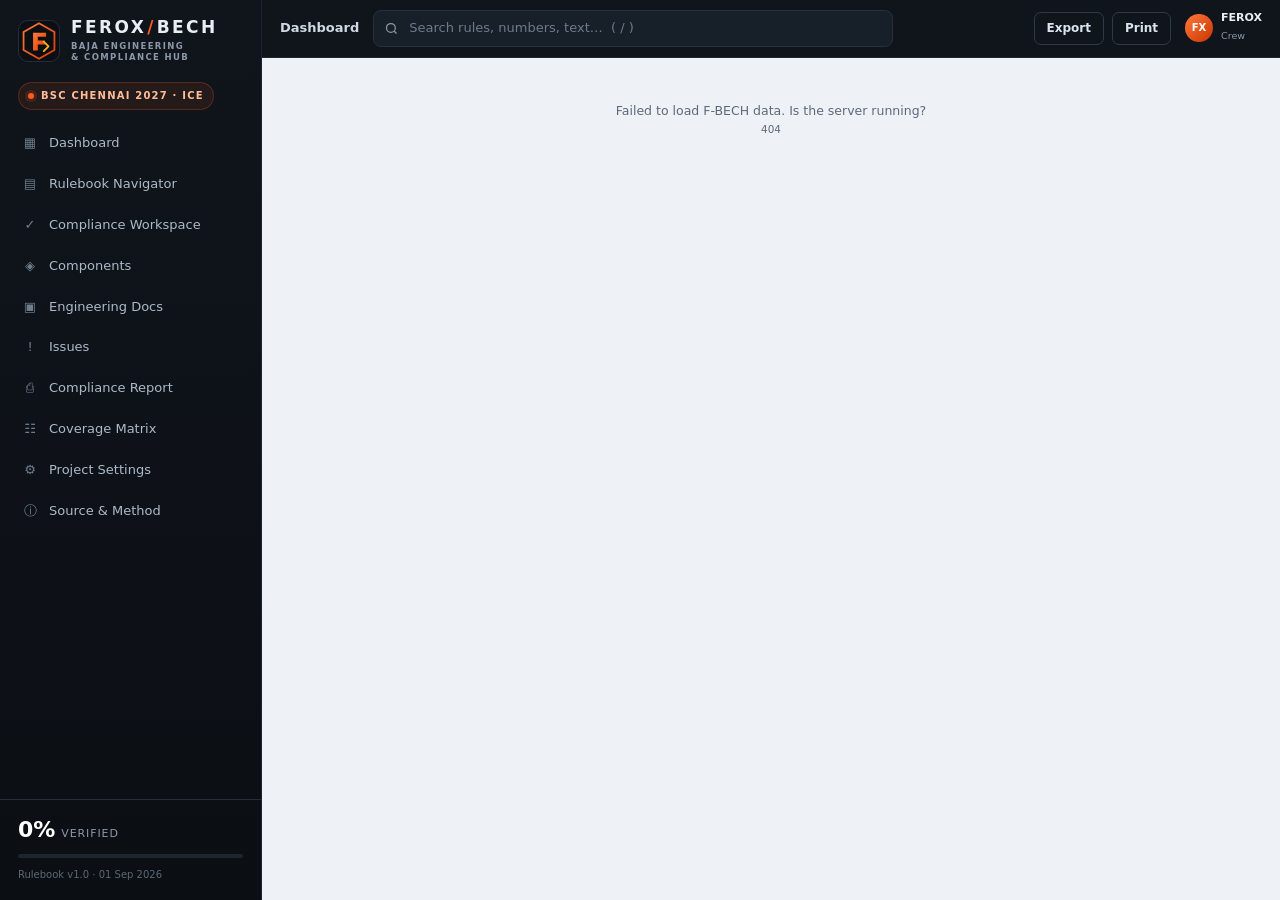
==== templates/index.html @ e5278fed "Initial F-BECH project upload" ====
<!doctype html>
<html lang="en">
<head>
<meta charset="utf-8">
<meta name="viewport" content="width=device-width, initial-scale=1">
<title>F-BECH · FEROX BAJA Engineering & Compliance Hub</title>
<link rel="stylesheet" href="/static/app.css">
</head>
<body>
<div class="app">
  <aside class="sidebar" id="sidebar">
    <div class="brand">
      <div class="brand-mark">
        <svg viewBox="0 0 64 64" width="38" height="38" aria-hidden="true">
          <defs><linearGradient id="fg" x1="0" y1="0" x2="1" y2="1">
            <stop offset="0" stop-color="#ff7a3d"/><stop offset="1" stop-color="#e03d00"/>
          </linearGradient></defs>
          <polygon points="32,2 58,17 58,47 32,62 6,47 6,17" fill="none" stroke="url(#fg)" stroke-width="3"/>
          <path d="M22 18h22v7H30v6h12v7H30v10h-8z" fill="url(#fg)"/>
          <path d="M40 33l8 8-8 8" fill="none" stroke="#ffb020" stroke-width="3" stroke-linecap="round" stroke-linejoin="round"/>
        </svg>
      </div>
      <div class="brand-text">
        <div class="brand-name">FEROX<span class="brand-slash">/</span>BECH</div>
        <div class="brand-sub">BAJA ENGINEERING<br>&amp; COMPLIANCE HUB</div>
      </div>
    </div>
    <div class="season-pill"><span class="dot"></span> BSC CHENNAI 2027 · ICE</div>
    <nav class="nav" id="nav">
      <a href="#/dashboard" data-route="dashboard" class="nav-item"><span class="ico">▦</span>Dashboard</a>
      <a href="#/rules" data-route="rules" class="nav-item"><span class="ico">▤</span>Rulebook Navigator</a>
      <a href="#/workspace" data-route="workspace" class="nav-item"><span class="ico">✓</span>Compliance Workspace</a>
      <a href="#/components" data-route="components" class="nav-item"><span class="ico">◈</span>Components</a>
      <a href="#/docs" data-route="docs" class="nav-item"><span class="ico">▣</span>Engineering Docs</a>
      <a href="#/issues" data-route="issues" class="nav-item"><span class="ico">!</span>Issues <span class="nav-badge" id="issueBadge"></span></a>
      <a href="#/report" data-route="report" class="nav-item"><span class="ico">⎙</span>Compliance Report</a>
      <a href="#/coverage" data-route="coverage" class="nav-item"><span class="ico">☷</span>Coverage Matrix</a>
      <a href="#/settings" data-route="settings" class="nav-item"><span class="ico">⚙</span>Project Settings</a>
      <a href="#/about" data-route="about" class="nav-item"><span class="ico">ⓘ</span>Source &amp; Method</a>
    </nav>
    <div class="sidebar-foot">
      <div class="mini-stat"><span id="sidePct">0%</span><small>verified</small></div>
      <div class="mini-bar"><i id="sideBar"></i></div>
      <div class="foot-note">Rulebook v1.0 · 01 Sep 2026</div>
    </div>
  </aside>

  <div class="main">
    <header class="topbar">
      <button class="menu-btn" id="menuBtn" aria-label="Menu">☰</button>
      <div class="crumb" id="crumb">Dashboard</div>
      <div class="topsearch">
        <svg width="15" height="15" viewBox="0 0 24 24" fill="none" stroke="currentColor" stroke-width="2"><circle cx="11" cy="11" r="7"/><path d="M20 20l-3.5-3.5"/></svg>
        <input id="globalSearch" type="search" placeholder="Search rules, numbers, text…  ( / )" autocomplete="off">
        <div class="search-results" id="searchResults"></div>
      </div>
      <div class="top-actions">
        <a class="btn ghost" href="/api/export" title="Download JSON backup">Export</a>
        <button class="btn ghost" id="printBtn">Print</button>
        <div class="userchip"><span class="avatar">FX</span><div><b>FEROX</b><small>Crew</small></div></div>
      </div>
    </header>
    <main class="content" id="view">
      <div class="loading"><div class="spin"></div><p>Loading F-BECH…</p></div>
    </main>
  </div>
</div>
<div id="modalRoot"></div>
<div id="toastRoot"></div>
<script src="/static/app.js"></script>
</body>
</html>
---- static/app.css ----
/* F-BECH — FEROX BAJA Engineering & Compliance Hub */
:root{
  --bg:#0d1117; --side:#10151c; --side2:#151c25; --line:#242d39; --line2:#2f3a49;
  --ink:#e9eef5; --muted:#8b98a9; --dim:#64717f;
  --orange:#ff5a1f; --orange2:#ff7a3d; --amber:#ffb020; --green:#22c55e; --red:#ef4444; --blue:#3b82f6; --purple:#a78bfa;
  --content:#eef1f5; --panel:#ffffff; --panel2:#f7f9fb; --cink:#141a22; --cmuted:#5c6a7b; --cline:#e2e8ef;
  --shadow:0 1px 2px rgba(16,24,40,.06),0 8px 24px rgba(16,24,40,.06);
  --r:10px;
}
*{box-sizing:border-box}
html,body{margin:0;padding:0;height:100%}
body{font-family:"Inter","Segoe UI",system-ui,-apple-system,Roboto,Arial,sans-serif;background:var(--content);color:var(--cink);font-size:14px;line-height:1.45;-webkit-font-smoothing:antialiased}
a{color:inherit;text-decoration:none}
button,input,select,textarea{font:inherit;color:inherit}
::selection{background:#ffd7c4}
.app{display:flex;min-height:100vh}
/* ---------- sidebar ---------- */
.sidebar{width:262px;flex:0 0 262px;background:linear-gradient(180deg,var(--side) 0%,#0b0f14 100%);color:var(--ink);display:flex;flex-direction:column;position:sticky;top:0;height:100vh;overflow:hidden;border-right:1px solid #1c242e}
.brand{display:flex;gap:11px;align-items:center;padding:18px 18px 12px}
.brand-mark{width:42px;height:42px;display:grid;place-items:center;background:#0b0f14;border:1px solid var(--line);border-radius:10px;flex:0 0 auto}
.brand-name{font-weight:800;letter-spacing:.14em;font-size:17px;line-height:1.1}
.brand-slash{color:var(--orange);margin:0 1px}
.brand-sub{font-size:8.5px;letter-spacing:.16em;color:var(--muted);line-height:1.35;margin-top:4px;font-weight:600}
.season-pill{margin:6px 18px 14px;display:inline-flex;align-items:center;gap:7px;font-size:10px;letter-spacing:.12em;font-weight:700;color:#ffbd9a;background:rgba(255,90,31,.09);border:1px solid rgba(255,90,31,.25);padding:6px 9px;border-radius:999px;width:max-content}
.season-pill .dot{width:6px;height:6px;border-radius:50%;background:var(--orange);box-shadow:0 0 0 3px rgba(255,90,31,.15)}
.nav{padding:0 10px;display:flex;flex-direction:column;gap:2px;overflow-y:auto;flex:1}
.nav-item{display:flex;align-items:center;gap:10px;padding:9px 10px;border-radius:7px;color:#aeb9c7;font-weight:500;font-size:13px;border:1px solid transparent;transition:.15s;cursor:pointer}
.nav-item .ico{width:18px;text-align:center;color:#6f7d8e;font-size:13px}
.nav-item:hover{background:#161e28;color:#e9eef5}
.nav-item.active{background:linear-gradient(90deg,rgba(255,90,31,.16),rgba(255,90,31,.04));color:#fff;border-color:rgba(255,90,31,.28)}
.nav-item.active .ico{color:var(--orange2)}
.nav-badge{margin-left:auto;background:var(--red);color:#fff;font-size:10px;font-weight:700;padding:1px 6px;border-radius:999px;display:none}
.nav-badge.on{display:inline-block}
.sidebar-foot{padding:14px 18px 18px;border-top:1px solid var(--line);margin-top:10px}
.mini-stat{display:flex;align-items:baseline;gap:6px}
.mini-stat span{font-size:22px;font-weight:800;color:#fff}
.mini-stat small{color:var(--muted);font-size:11px;letter-spacing:.08em;text-transform:uppercase}
.mini-bar{height:4px;background:#1d2530;border-radius:99px;overflow:hidden;margin:8px 0 10px}
.mini-bar i{display:block;height:100%;width:0;background:linear-gradient(90deg,var(--orange),var(--amber));transition:width .4s}
.foot-note{font-size:10px;color:#5c6875}
/* ---------- topbar ---------- */
.main{flex:1;min-width:0;display:flex;flex-direction:column}
.topbar{height:58px;background:#10151c;color:var(--ink);display:flex;align-items:center;gap:14px;padding:0 18px;position:sticky;top:0;z-index:50;border-bottom:1px solid #1e2833}
.menu-btn{display:none;background:none;border:1px solid var(--line);color:var(--ink);border-radius:6px;width:32px;height:32px;cursor:pointer}
.crumb{font-size:13px;font-weight:600;color:#cfd8e3;white-space:nowrap}
.topsearch{position:relative;flex:1;max-width:520px;display:flex;align-items:center;gap:8px;background:#171f29;border:1px solid #26313e;border-radius:8px;padding:7px 10px;color:var(--muted)}
.topsearch input{flex:1;background:none;border:none;outline:none;color:var(--ink);font-size:13px;min-width:0}
.topsearch input::placeholder{color:#6e7b8b}
.search-results{position:absolute;top:44px;left:0;right:0;background:#121820;border:1px solid #2b3644;border-radius:10px;box-shadow:0 18px 40px rgba(0,0,0,.45);max-height:380px;overflow:auto;display:none;z-index:80}
.search-results.on{display:block}
.sr-item{padding:9px 12px;border-bottom:1px solid #1e2732;cursor:pointer;display:flex;gap:9px;align-items:baseline}
.sr-item:hover{background:#18212c}
.sr-item b{color:var(--orange2);font-size:12px;min-width:74px}
.sr-item span{font-size:12.5px;color:#dbe3ec}
.sr-item small{color:#7b8898;margin-left:auto;font-size:10.5px;white-space:nowrap}
.sr-empty{padding:12px;color:var(--muted);font-size:12px}
.top-actions{display:flex;align-items:center;gap:8px;margin-left:auto}
.btn{display:inline-flex;align-items:center;gap:7px;border:1px solid var(--line2);background:#18212c;color:#dbe4ee;border-radius:7px;padding:7px 12px;font-size:12px;font-weight:600;cursor:pointer;transition:.15s}
.btn:hover{background:#1f2a37;border-color:#3a4756}
.btn.primary{background:linear-gradient(180deg,var(--orange2),var(--orange));border-color:#d9440a;color:#fff}
.btn.primary:hover{filter:brightness(1.06)}
.btn.ghost{background:transparent}
.btn.sm{padding:5px 9px;font-size:11.5px}
.btn.danger{color:#ffb4b4;border-color:#5a2b2b}
.userchip{display:flex;align-items:center;gap:8px;padding-left:6px}
.avatar{width:28px;height:28px;border-radius:50%;background:linear-gradient(135deg,#ff7a3d,#c93400);display:grid;place-items:center;font-size:10px;font-weight:800;color:#fff}
.userchip b{display:block;font-size:11px;line-height:1.1}
.userchip small{color:var(--muted);font-size:9.5px}
/* ---------- content ---------- */
.content{padding:22px 26px 60px;max-width:1560px;width:100%;margin:0 auto}
.page-head{display:flex;align-items:flex-start;gap:16px;margin-bottom:16px;flex-wrap:wrap}
.page-head h1{margin:0;font-size:24px;letter-spacing:-.02em;font-weight:800}
.page-head p{margin:4px 0 0;color:var(--cmuted);font-size:13px;max-width:900px}
.page-head .spacer{flex:1}
.eyebrow{font-size:10px;letter-spacing:.16em;font-weight:800;color:var(--orange);text-transform:uppercase;margin-bottom:4px}
.loading{display:grid;place-items:center;padding:80px 0;color:var(--cmuted)}
.spin{width:34px;height:34px;border:3px solid #dbe2ea;border-top-color:var(--orange);border-radius:50%;animation:spin .8s linear infinite;margin:0 auto 12px}
@keyframes spin{to{transform:rotate(360deg)}}
/* ---------- cards / grids ---------- */
.card{background:var(--panel);border:1px solid var(--cline);border-radius:var(--r);box-shadow:var(--shadow);min-width:0}
.card-h{padding:14px 16px 10px;border-bottom:1px solid var(--cline);display:flex;align-items:center;gap:10px;flex-wrap:wrap}
.card-h h3{margin:0;font-size:13px;font-weight:700;letter-spacing:.02em}
.card-h .sub{color:var(--cmuted);font-size:11.5px;margin-left:auto;min-width:0}
.card-b{padding:16px}
.grid{display:grid;gap:14px}
.g4{grid-template-columns:repeat(4,1fr)}
.g3{grid-template-columns:repeat(3,1fr)}
.g2{grid-template-columns:repeat(2,1fr)}
.g6{grid-template-columns:repeat(6,1fr)}
@media(max-width:1250px){.g6{grid-template-columns:repeat(3,1fr)}.g4{grid-template-columns:repeat(2,1fr)}.g3{grid-template-columns:repeat(2,1fr)}}
@media(max-width:760px){.g6,.g4,.g3,.g2{grid-template-columns:1fr}.hero-kpis{grid-template-columns:repeat(2,1fr)}.top-actions .btn{display:none}}
/* ---------- dashboard hero ---------- */
.hero{display:grid;grid-template-columns:300px 1fr;gap:0;overflow:hidden}
.hero-ring{background:linear-gradient(160deg,#171d26,#0e1319);color:#fff;padding:22px;display:flex;flex-direction:column;align-items:center;justify-content:center;position:relative}
.hero-ring:after{content:"";position:absolute;inset:0;background:radial-gradient(600px 200px at 20% 0%,rgba(255,90,31,.18),transparent 60%);pointer-events:none}
.ring-wrap{position:relative;width:176px;height:176px;display:grid;place-items:center}
.ring-wrap svg{transform:rotate(-90deg)}
.ring-bg{fill:none;stroke:#26303c;stroke-width:12}
.ring-fg{fill:none;stroke:url(#ringGrad);stroke-width:12;stroke-linecap:round;transition:stroke-dashoffset .6s}
.ring-label{position:absolute;text-align:center}
.ring-label b{display:block;font-size:36px;font-weight:800;letter-spacing:-.03em;line-height:1}
.ring-label small{font-size:10px;color:#94a2b3;letter-spacing:.1em;text-transform:uppercase}
.hero-kpis{display:grid;grid-template-columns:repeat(3,1fr);gap:1px;background:var(--cline)}
.kpi{background:#fff;padding:16px 18px}
.kpi .k-label{font-size:10px;letter-spacing:.1em;text-transform:uppercase;color:var(--cmuted);font-weight:700}
.kpi .k-val{font-size:26px;font-weight:800;letter-spacing:-.02em;margin-top:4px;line-height:1.1}
.kpi .k-sub{font-size:11px;color:var(--cmuted);margin-top:3px}
.kpi .k-val.ok{color:var(--green)}.kpi .k-val.bad{color:var(--red)}.kpi .k-val.warn{color:var(--amber)}.kpi .k-val.info{color:var(--blue)}
.notice{display:flex;gap:12px;align-items:flex-start;padding:12px 14px;border-radius:9px;border:1px solid #f0c9a8;background:#fff7f1;color:#6b3413;font-size:12.5px;margin-bottom:14px}
.notice.blue{border-color:#bfd4f5;background:#f3f7ff;color:#1e3f73}
.notice.gray{border-color:var(--cline);background:var(--panel2);color:var(--cmuted)}
.notice b{font-weight:700}
.notice .ni{flex:0 0 auto;font-weight:800;color:var(--orange)}
/* ---------- tables ---------- */
table.tbl{width:100%;border-collapse:collapse;font-size:12.5px}
table.tbl th{text-align:left;font-size:10px;letter-spacing:.09em;text-transform:uppercase;color:var(--cmuted);font-weight:700;padding:9px 10px;border-bottom:1px solid var(--cline);background:var(--panel2);white-space:nowrap}
table.tbl td{padding:9px 10px;border-bottom:1px solid #edf1f5;vertical-align:top}
table.tbl tr:last-child td{border-bottom:none}
table.tbl tr:hover td{background:#fbfcfd}
.mono{font-family:"SFMono-Regular",Consolas,"Liberation Mono",monospace;font-size:11.5px}
.muted{color:var(--cmuted)}
.small{font-size:11.5px}
.tiny{font-size:10.5px}
.right{text-align:right}
.center{text-align:center}
.nowrap{white-space:nowrap}
/* ---------- pills ---------- */
.pill{display:inline-flex;align-items:center;gap:5px;font-size:10.5px;font-weight:700;padding:3px 8px;border-radius:999px;border:1px solid transparent;white-space:nowrap;letter-spacing:.02em}
.pill.ns{background:#eef1f5;color:#5d6a7a;border-color:#dde3ea}
.pill.ip{background:#e8f0fe;color:#1d4ed8;border-color:#c7d8fb}
.pill.pv{background:#fff6df;color:#9a6200;border-color:#f3ddad}
.pill.vf{background:#e6f7ec;color:#15803d;border-color:#bfe8cc}
.pill.fl{background:#fdeaea;color:#b91c1c;border-color:#f5c6c6}
.pill.na{background:#f1eefc;color:#6d28d9;border-color:#ded4f7}
.pill.hi{background:#fdeaea;color:#b91c1c;border-color:#f5c6c6}
.pill.md{background:#fff6df;color:#9a6200;border-color:#f3ddad}
.pill.lo{background:#eef1f5;color:#5d6a7a;border-color:#dde3ea}
.pill.part{background:#171d26;color:#fff;border-color:#171d26}
.pill.src{background:#f1eefc;color:#6d28d9;border-color:#ded4f7}
.pill.val{background:#e6f7ec;color:#15803d;border-color:#bfe8cc}
.chip{display:inline-flex;align-items:center;gap:4px;font-size:10.5px;font-weight:600;padding:2px 7px;border-radius:5px;background:#f2f5f8;color:#4d5b6b;border:1px solid #e4eaf0;cursor:default}
.chip.x{cursor:pointer;background:#fff3ec;color:#b3410f;border-color:#ffd9c4}
.chip.x:hover{background:#ffe7d8}
.chip.x.unres{background:#fdeaea;color:#b91c1c;border-color:#f5c6c6}
.tag{display:inline-block;font-size:10px;font-weight:700;padding:2px 6px;border-radius:4px;background:#eef1f5;color:#5d6a7a;border:1px solid #e0e6ec;margin:1px 2px 1px 0}
/* ---------- progress ---------- */
.bar{height:6px;background:#e9edf2;border-radius:99px;overflow:hidden}
.bar i{display:block;height:100%;background:linear-gradient(90deg,var(--orange),var(--amber));border-radius:99px;transition:width .5s}
.bar.green i{background:linear-gradient(90deg,#16a34a,#4ade80)}
.bar.red i{background:linear-gradient(90deg,#dc2626,#f87171)}
/* ---------- rule navigator ---------- */
.navigator{display:grid;grid-template-columns:310px minmax(0,1fr);gap:14px;align-items:start}
.navigator>*{min-width:0}
.tree-pane{position:sticky;top:72px;max-height:calc(100vh - 92px);display:flex;flex-direction:column}
.tree-search{padding:10px;border-bottom:1px solid var(--cline)}
.tree-search input{width:100%;border:1px solid var(--cline);border-radius:7px;padding:7px 9px;font-size:12.5px;background:var(--panel2);outline:none}
.tree-search input:focus{border-color:#f0a37e;background:#fff;box-shadow:0 0 0 3px rgba(255,90,31,.08)}
.tree{overflow:auto;padding:6px 4px 14px}
.part{margin-top:6px}
.part-h{display:flex;align-items:center;gap:6px;font-size:10.5px;font-weight:800;letter-spacing:.08em;text-transform:uppercase;color:var(--cmuted);padding:7px 8px;cursor:pointer;border-radius:6px}
.part-h:hover{background:#f4f6f9}
.part-h .caret{transition:.15s;color:#98a4b2}
.part.closed .caret{transform:rotate(-90deg)}
.part.closed .part-body,.article.closed .article-body{display:none}
.article-h{display:flex;align-items:baseline;gap:7px;font-size:12px;font-weight:700;padding:6px 8px 4px 16px;color:#2b3542;cursor:pointer}
.article-h:hover{background:#f4f6f9}
.article-h .anum{color:var(--orange);font-family:Consolas,monospace;font-size:11px}
.article-h .acount{margin-left:auto;font-size:10px;color:var(--cmuted);font-weight:600}
.sec{display:flex;align-items:baseline;gap:7px;padding:4px 8px 4px 28px;font-size:12px;color:#3b4756;cursor:pointer;border-left:2px solid transparent}
.sec:hover{background:#f6f8fa}
.sec.active{background:#fff1e9;border-left-color:var(--orange);color:#8a2c00;font-weight:600}
.sec .snum{font-family:Consolas,monospace;font-size:10.5px;color:#7b8797;min-width:62px}
.sec.active .snum{color:#c2410c}
.sec .sflag{width:6px;height:6px;border-radius:50%;margin-left:auto;background:#d7dee6}
.sec .sflag.valid{background:var(--green)}
.sec .sflag.source{background:#c4b5fd}
.tree-empty{padding:16px;color:var(--cmuted);font-size:12px}
/* rule detail */
.rule-head{padding:18px 20px 14px;border-bottom:1px solid var(--cline)}
.rule-title-row{display:flex;align-items:flex-start;gap:12px;flex-wrap:wrap}
.rule-num{font-family:Consolas,monospace;font-size:12px;font-weight:700;color:#fff;background:var(--orange);padding:3px 8px;border-radius:5px;letter-spacing:.02em}
.rule-title{font-size:21px;font-weight:800;letter-spacing:-.02em;margin:0;flex:1;min-width:200px}
.rule-meta{display:flex;gap:6px;flex-wrap:wrap;margin-top:9px;align-items:center}
.rule-body{padding:18px 20px 22px}
.rule-text p{margin:0 0 11px;font-size:13.5px;line-height:1.65;color:#26313d;overflow-wrap:break-word}
.rule-body{overflow-x:auto}
.rule-text p:last-child{margin-bottom:0}
.official-label{display:flex;align-items:center;gap:8px;font-size:10px;letter-spacing:.12em;text-transform:uppercase;font-weight:800;color:var(--cmuted);margin-bottom:12px}
.official-label:before{content:"";width:18px;height:2px;background:var(--orange)}
.tabs{display:flex;gap:2px;border-bottom:1px solid var(--cline);padding:0 12px;overflow-x:auto}
.tab{padding:10px 13px;font-size:12px;font-weight:600;color:var(--cmuted);border-bottom:2px solid transparent;cursor:pointer;white-space:nowrap}
.tab:hover{color:var(--cink)}
.tab.active{color:#b33c0a;border-bottom-color:var(--orange)}
.tab .cnt{font-size:9.5px;background:#eef1f5;border-radius:99px;padding:1px 5px;margin-left:4px}
.fig-strip{display:flex;gap:8px;flex-wrap:wrap;margin-top:12px}
.fig-thumb{width:132px;border:1px solid var(--cline);border-radius:7px;overflow:hidden;background:#fff;cursor:zoom-in}
.fig-thumb img{width:100%;display:block;aspect-ratio:3/4;object-fit:cover;object-position:top}
.fig-thumb span{display:block;font-size:9.5px;padding:4px 6px;color:var(--cmuted);font-weight:600}
.rule-table{width:100%;border-collapse:collapse;font-size:11.5px;margin-top:8px}
.rule-table th,.rule-table td{border:1px solid var(--cline);padding:6px 8px;text-align:left;vertical-align:top}
.rule-table th{background:var(--panel2);font-size:10px;text-transform:uppercase;letter-spacing:.06em;color:var(--cmuted)}
.rule-table td:first-child{font-weight:700;background:#fbfcfd}
.caption{font-size:11px;color:var(--cmuted);margin-top:6px;font-weight:600}
/* xref */
.xref-wrap{display:flex;flex-direction:column;gap:10px}
.xref-panel{border:1px solid #e7dccb;border-left:3px solid var(--amber);border-radius:8px;background:#fffdf8}
.xref-panel .xp-h{display:flex;align-items:center;gap:8px;padding:8px 11px;border-bottom:1px solid #f0e5d4;font-size:11px;color:#7a5a22}
.xref-panel .xp-h b{color:#8a5a00}
.xref-panel .xp-b{padding:11px 13px}
.xref-panel .rule-text p{font-size:12.5px}
.crumbs{display:flex;align-items:center;gap:6px;flex-wrap:wrap;font-size:11px;color:var(--cmuted);margin-bottom:10px}
.crumbs a{color:#b3541e;font-weight:600;cursor:pointer}
.crumbs a:hover{text-decoration:underline}
.crumbs .sep{color:#c3ccd6}
/* ---------- workspace ---------- */
.filters{display:flex;gap:8px;flex-wrap:wrap;align-items:center;padding:12px 14px;border-bottom:1px solid var(--cline);background:var(--panel2)}
.filters select,.filters input[type=search]{border:1px solid var(--cline);background:#fff;border-radius:6px;padding:6px 8px;font-size:12px;outline:none;min-width:120px}
.filters input[type=search]{min-width:190px}
.filters label{font-size:10px;text-transform:uppercase;letter-spacing:.07em;color:var(--cmuted);font-weight:700}
.group{margin-bottom:14px}
.group-h{display:flex;align-items:center;gap:9px;padding:10px 12px;background:linear-gradient(90deg,#f7f9fb,#fff);border:1px solid var(--cline);border-bottom:none;border-radius:9px 9px 0 0}
.group-h .gnum{font-family:Consolas,monospace;font-size:11px;font-weight:700;color:#b3410f;background:#fff0e7;padding:2px 6px;border-radius:4px}
.group-h h4{margin:0;font-size:13px;font-weight:700}
.group-h .gsub{margin-left:auto;font-size:10.5px;color:var(--cmuted)}
.check-list{border:1px solid var(--cline);border-top:none;border-radius:0 0 9px 9px;overflow:hidden;background:#fff}
.check{border-bottom:1px solid #edf1f5}
.check:last-child{border-bottom:none}
.check-row{display:flex;align-items:center;gap:9px;padding:10px 12px;cursor:pointer;transition:.12s}
.check-row:hover{background:#fbfcfd}
.check-id{font-family:Consolas,monospace;font-size:10.5px;font-weight:700;color:#7b8797;min-width:62px}
.check-title{font-size:12.5px;font-weight:600;color:#2a3542;flex:1;min-width:180px}
.check-title .crit{display:block;font-size:10.5px;font-weight:400;color:var(--cmuted);margin-top:2px;overflow:hidden;text-overflow:ellipsis;white-space:nowrap;max-width:760px}
.check-badges{display:flex;gap:5px;align-items:center;flex-wrap:wrap;justify-content:flex-end}
.chev{color:#9aa6b4;font-size:11px;transition:.15s}
.check.open .chev{transform:rotate(90deg)}
.check-detail{display:none;padding:14px 16px 16px;background:#fcfdfe;border-top:1px dashed #dbe3ea}
.check.open .check-detail{display:block}
.check-grid{display:grid;grid-template-columns:minmax(0,1fr) 320px;gap:18px}
.check-grid>*{min-width:0}
.crit-box{border-left:3px solid #f0b48f;background:#fff8f3;padding:9px 12px;border-radius:0 7px 7px 0;font-size:12px;color:#4b3a2e;margin-bottom:10px}
.crit-box b{display:block;font-size:9.5px;letter-spacing:.1em;text-transform:uppercase;color:#a35b23;margin-bottom:4px}
.field{margin-bottom:10px}
.field label{display:block;font-size:10px;text-transform:uppercase;letter-spacing:.07em;color:var(--cmuted);font-weight:700;margin-bottom:4px}
.field input[type=text],.field input[type=number],.field select,.field textarea,.field input[type=date]{width:100%;border:1px solid var(--cline);border-radius:6px;padding:7px 9px;font-size:12.5px;background:#fff;outline:none}
.field textarea{min-height:64px;resize:vertical}
.field input:focus,.field select:focus,.field textarea:focus{border-color:#f0a37e;box-shadow:0 0 0 3px rgba(255,90,31,.07)}
.meas-row{display:flex;gap:8px;align-items:flex-end}
.meas-row .field{flex:1;margin-bottom:0}
.unit{font-size:11px;color:var(--cmuted);font-weight:600}
.result{display:inline-flex;align-items:center;gap:6px;font-size:11px;font-weight:700;padding:5px 9px;border-radius:6px;border:1px solid transparent;white-space:nowrap}
.result.pass{background:#e6f7ec;color:#15803d;border-color:#bfe8cc}
.result.fail{background:#fdeaea;color:#b91c1c;border-color:#f5c6c6}
.result.na{background:#f1eefc;color:#6d28d9;border-color:#ded4f7}
.result.none{background:#f4f6f9;color:#7b8797;border-color:#e2e8ef}
.evidence-list{display:flex;flex-direction:column;gap:5px;margin-top:6px}
.ev-item{display:flex;align-items:center;gap:7px;font-size:11.5px;background:#fff;border:1px solid var(--cline);border-radius:6px;padding:6px 8px}
.ev-item a{color:#1d4ed8;overflow:hidden;text-overflow:ellipsis;white-space:nowrap;flex:1}
.ev-item .del{color:#b91c1c;cursor:pointer;font-weight:700;border:none;background:none;font-size:13px;line-height:1}
.upload{display:flex;gap:7px;align-items:center;flex-wrap:wrap}
.upload input[type=file]{font-size:11px}
.empty{padding:22px;text-align:center;color:var(--cmuted);font-size:12.5px}
/* support finder */
.finder{display:flex;gap:10px;align-items:flex-end;flex-wrap:wrap}
.finder .field{margin:0;min-width:150px}
.finder-result{margin-top:10px;padding:10px 12px;border-radius:7px;background:#fff7f1;border:1px solid #f3d3bd;font-size:12px}
.finder-result b{color:#b3410f}
/* ---------- components ---------- */
.comp-card{padding:14px 15px;border:1px solid var(--cline);border-radius:9px;background:#fff;cursor:pointer;transition:.15s}
.comp-card:hover{border-color:#f0b48f;box-shadow:0 6px 20px rgba(255,90,31,.08);transform:translateY(-1px)}
.comp-card h4{margin:0 0 2px;font-size:13px;font-weight:700}
.comp-card .cc-sub{font-size:10.5px;color:var(--cmuted);margin-bottom:9px}
.comp-card .cc-nums{display:flex;gap:12px;font-size:10.5px;color:var(--cmuted);margin-top:7px}
.comp-card .cc-nums b{color:var(--cink)}
/* ---------- docs ---------- */
.doc-tabs{display:flex;gap:4px;flex-wrap:wrap;margin-bottom:12px}
.doc-tab{font-size:11px;font-weight:600;padding:5px 9px;border-radius:999px;border:1px solid var(--cline);background:#fff;color:var(--cmuted);cursor:pointer}
.doc-tab.active{background:#171d26;color:#fff;border-color:#171d26}
.doc-item{display:flex;gap:12px;padding:12px 14px;border-bottom:1px solid #edf1f5;align-items:flex-start}
.doc-item:last-child{border-bottom:none}
.doc-item .di-body{flex:1;min-width:0}
.doc-item h4{margin:0 0 3px;font-size:13px}
.doc-item p{margin:0;font-size:12px;color:var(--cmuted);white-space:pre-wrap}
.doc-item .di-meta{font-size:10px;color:#9aa6b4;margin-top:5px}
.doc-item .di-actions{display:flex;gap:5px}
.icon-btn{border:1px solid var(--cline);background:#fff;border-radius:5px;width:26px;height:26px;cursor:pointer;color:#6b7887;font-size:12px}
.icon-btn:hover{border-color:#f0a37e;color:#b3410f}
/* ---------- modal ---------- */
.modal-bg{position:fixed;inset:0;background:rgba(8,12,17,.62);backdrop-filter:blur(2px);display:grid;place-items:center;z-index:200;padding:20px}
.modal{background:#fff;border-radius:12px;width:min(640px,100%);max-height:90vh;overflow:auto;box-shadow:0 30px 80px rgba(0,0,0,.4)}
.modal-h{display:flex;align-items:center;gap:10px;padding:15px 18px;border-bottom:1px solid var(--cline);position:sticky;top:0;background:#fff;z-index:1}
.modal-h h3{margin:0;font-size:15px}
.modal-h .x{margin-left:auto;border:none;background:none;font-size:20px;color:#8b98a8;cursor:pointer}
.modal-b{padding:16px 18px}
.modal-f{padding:12px 18px;border-top:1px solid var(--cline);display:flex;justify-content:flex-end;gap:8px;position:sticky;bottom:0;background:#fff}
/* toast */
#toastRoot{position:fixed;right:18px;bottom:18px;z-index:300;display:flex;flex-direction:column;gap:8px}
.toast{background:#171d26;color:#fff;padding:10px 14px;border-radius:8px;font-size:12px;box-shadow:0 12px 30px rgba(0,0,0,.3);border-left:3px solid var(--orange);animation:tin .2s ease-out;max-width:360px}
.toast.ok{border-left-color:var(--green)}.toast.err{border-left-color:var(--red)}
@keyframes tin{from{transform:translateY(8px);opacity:0}to{transform:none;opacity:1}}
/* page image modal */
.page-modal{width:min(900px,96vw)}
.page-modal img{width:100%;display:block;border-radius:0 0 12px 12px;background:#fff}
/* coverage */
.cov-row{display:grid;grid-template-columns:70px minmax(0,1fr) 80px 100px 100px;gap:10px;align-items:center;padding:10px 12px;border-bottom:1px solid #edf1f5;font-size:12px}
.cov-row:last-child{border-bottom:none}
.cov-row .ca{font-family:Consolas,monospace;font-weight:700;color:#b3410f}
/* report */
.report-page{background:#fff;max-width:1000px;margin:0 auto;padding:34px 40px 50px;border:1px solid var(--cline);border-radius:4px;box-shadow:var(--shadow)}
.rp-head{display:flex;align-items:center;gap:14px;border-bottom:3px solid #171d26;padding-bottom:14px;margin-bottom:18px}
.rp-head .rp-mark{width:46px;height:46px}
.rp-head h1{font-size:20px;margin:0;letter-spacing:-.01em}
.rp-head .rp-sub{font-size:11px;color:var(--cmuted);margin-top:2px}
.rp-head .rp-meta{margin-left:auto;text-align:right;font-size:10.5px;color:var(--cmuted);line-height:1.6}
.rp-title{font-size:26px;font-weight:800;letter-spacing:-.02em;margin:0}
.rp-section{margin:20px 0}
.rp-section h2{font-size:12px;letter-spacing:.12em;text-transform:uppercase;border-bottom:1px solid var(--cline);padding-bottom:5px;margin:0 0 9px}
.rp-kpis{display:grid;grid-template-columns:repeat(6,1fr);gap:1px;background:var(--cline);border:1px solid var(--cline)}
.rp-kpi{background:#fff;padding:9px 10px}
.rp-kpi b{display:block;font-size:20px}
.rp-kpi small{font-size:9px;text-transform:uppercase;letter-spacing:.06em;color:var(--cmuted)}
.rp-table{width:100%;border-collapse:collapse;font-size:9.5px}
.rp-table th{background:#171d26;color:#fff;padding:5px 6px;text-align:left;font-size:8.5px;text-transform:uppercase;letter-spacing:.05em}
.rp-table td{border:1px solid #dbe2ea;padding:4px 6px;vertical-align:top}
.rp-table tr:nth-child(even) td{background:#fafbfc}
.rp-foot{margin-top:26px;display:grid;grid-template-columns:1fr 1fr;gap:26px;font-size:11px}
.sig{border-top:1px solid #333;padding-top:5px;margin-top:38px}
.rp-note{font-size:10px;color:var(--cmuted);border-top:1px solid var(--cline);padding-top:9px;margin-top:18px}
@media print{
  .sidebar,.topbar,.no-print,#toastRoot{display:none!important}
  .content{padding:0;max-width:none}
  body{background:#fff}
  .report-page{border:none;box-shadow:none;max-width:none;padding:0}
  .rp-section{break-inside:avoid}
  .rp-table{font-size:9px}
}
@media(max-width:1100px){
  .navigator{grid-template-columns:1fr}
  .tree-pane{position:static;max-height:340px}
  .hero{grid-template-columns:1fr}
}
@media(max-width:900px){
  .crumb{flex:0 1 auto;min-width:0;overflow:hidden;text-overflow:ellipsis}
  .top-actions{display:none}
  .report-page{padding:18px 12px}
  .rp-head{flex-wrap:wrap}
  .rp-head .rp-meta{margin-left:0;text-align:left;width:100%}
  .rp-kpis{grid-template-columns:repeat(3,1fr)}
  .rp-section{overflow-x:auto}
  .rp-table{min-width:520px}
  .sidebar{position:fixed;left:0;top:0;z-index:120;transform:translateX(-100%);transition:.22s}
  .sidebar.open{transform:none}
  .menu-btn{display:block}
  .content{padding:16px 14px 50px}
  .topsearch{max-width:none}
  .userchip{display:none}
  .check-grid{grid-template-columns:1fr}
  .cov-row{grid-template-columns:60px 1fr 70px;overflow:auto}
  .cov-row .hide-sm{display:none}
}

/* cropped rulebook figures */
.fig-strip{display:grid;grid-template-columns:repeat(auto-fill,minmax(230px,1fr));gap:12px}
.fig-card{margin:0;border:1px solid #e2e6ec;border-radius:10px;overflow:hidden;background:#fff}
.fig-card a{display:block;background:#fff}
.fig-card img{display:block;width:100%;height:auto;max-height:230px;object-fit:contain}
.fig-card figcaption{display:flex;justify-content:space-between;gap:8px;padding:6px 9px;border-top:1px solid #eef1f5;font-size:11.5px;color:#5c6b7a;background:#fafbfc}
.fig-card figcaption b{color:#1f2a37}

.rp-table td:first-child,.rp-table th:first-child{white-space:nowrap}
@media print{.rp-section{break-inside:auto}.rp-table tr{break-inside:avoid}.rp-head,.rp-title{break-after:avoid}}
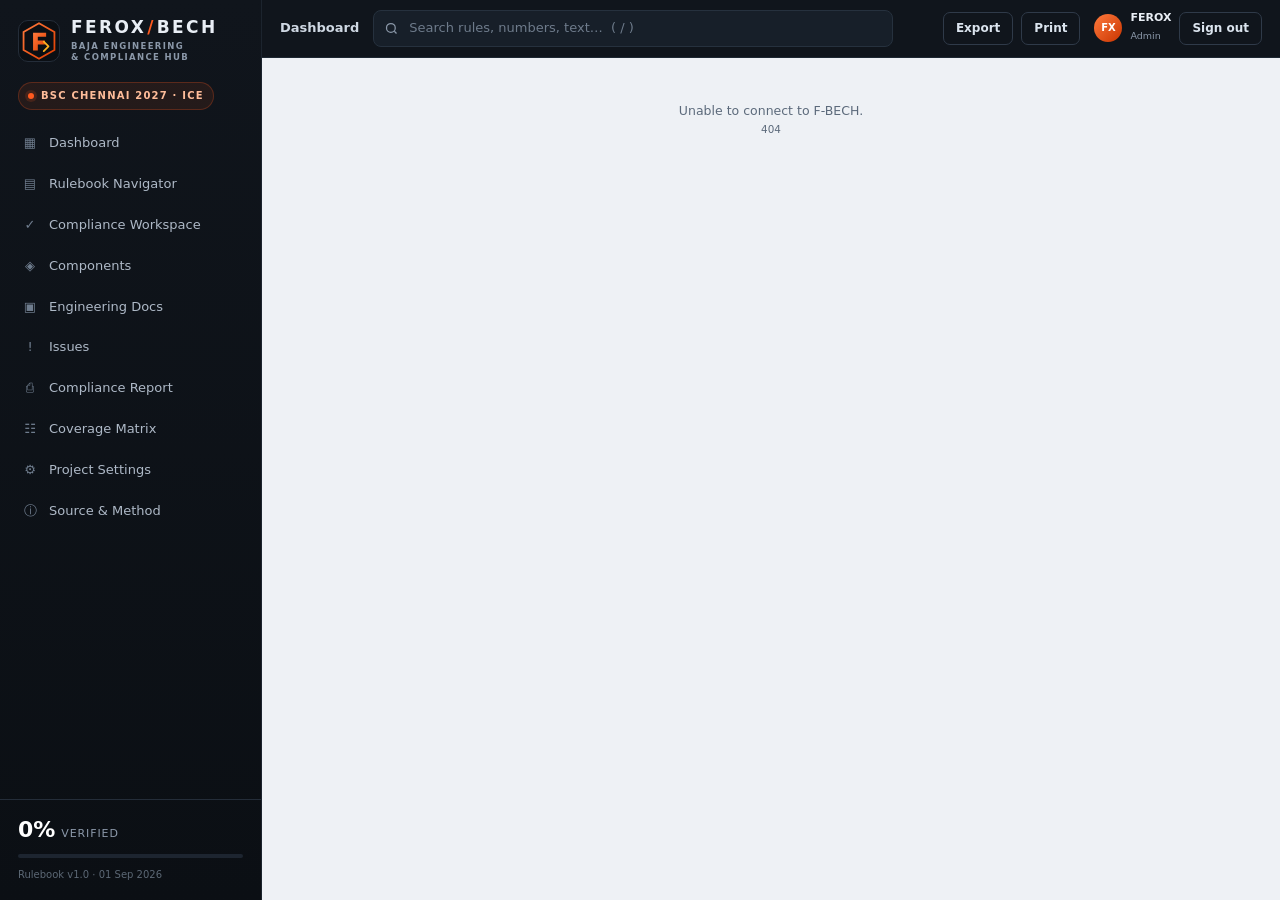
==== commit 19decb7b: "Add F-BECH login screen and sign out" ====
--- a/templates/index.html
+++ b/templates/index.html
@@ -7,6 +7,7 @@
 <link rel="stylesheet" href="/static/app.css">
 </head>
 <body>
+<div id="authRoot" style="display:none;min-height:100vh;background:#080d13;place-items:center;padding:20px;box-sizing:border-box"></div>
 <div class="app">
   <aside class="sidebar" id="sidebar">
     <div class="brand">
@@ -57,7 +58,7 @@
       <div class="top-actions">
         <a class="btn ghost" href="/api/export" title="Download JSON backup">Export</a>
         <button class="btn ghost" id="printBtn">Print</button>
-        <div class="userchip"><span class="avatar">FX</span><div><b>FEROX</b><small>Crew</small></div></div>
+        <div class="userchip"><span class="avatar">FX</span><div><b>FEROX</b><small>Admin</small></div></div><button class="btn ghost" id="logoutBtn" onclick="(async()=>{await fetch('/api/logout',{method:'POST',headers:{'X-CSRF-Token':window.FBECH_CSRF||''}});location.reload();})()">Sign out</button>
       </div>
     </header>
     <main class="content" id="view">
